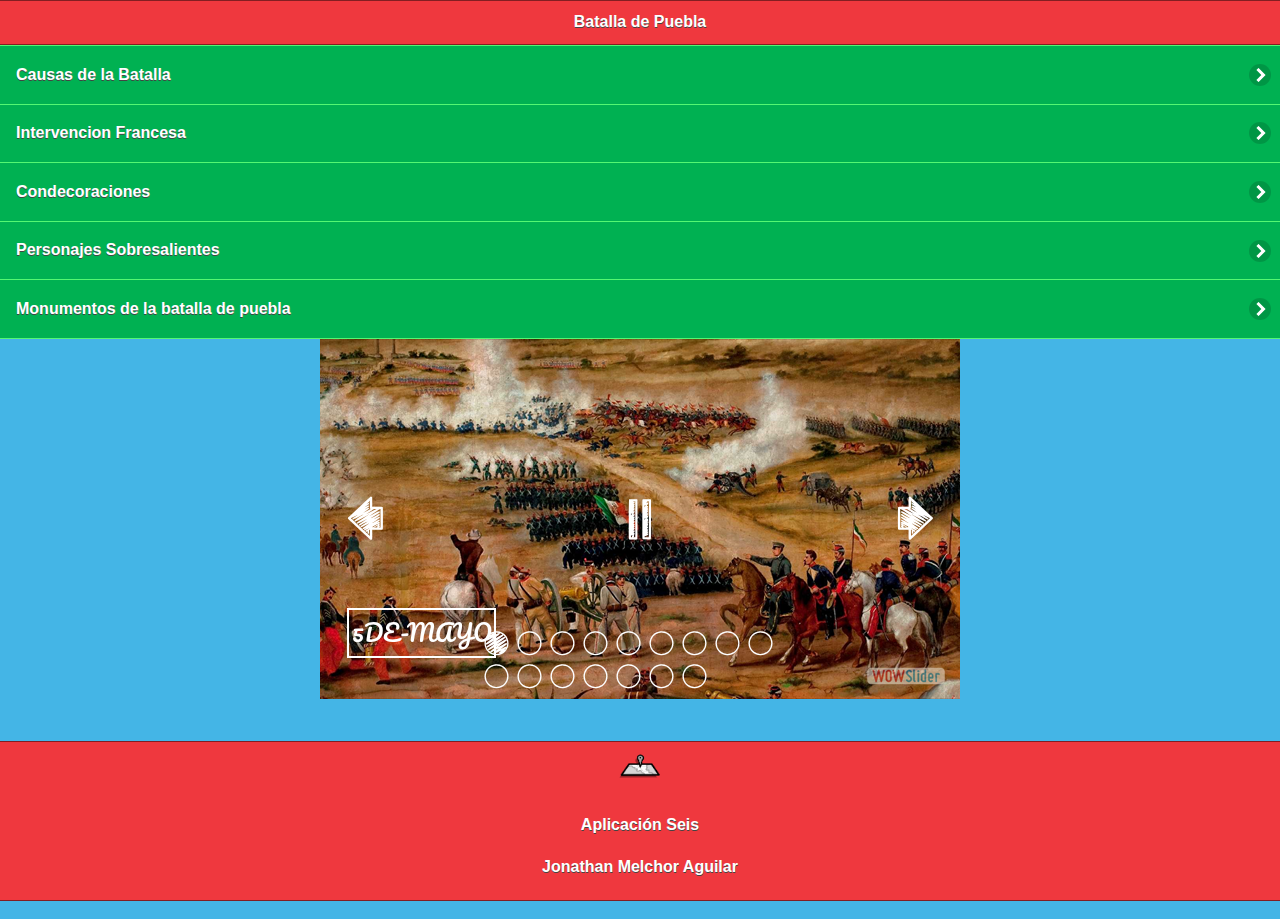
==== index.html @ 1f9f30ce "1subida" ====
<!DOCTYPE html> 
<html>
<head>
<meta charset="utf-8">
<title>Datos del equipo</title>
<!--grupo CSS-->
<link rel="stylesheet" href="css/tema-app6.min.css"/>
<link rel="stylesheet" href="css/jquery.mobile.icons-1.4.5.min.css"/>
<link rel="stylesheet" href="css/jquery.mobile.structure-1.4.5.min.css"/>

<!--grupo JavaScript-->
<script src="js/jquery-1.11.2.min.js"></script>
<script src="js/jquery.mobile-1.4.5.min.js"></script>
<script src="js/acciones.js" type="text/javascript"></script>

<script src="phonegap.js"></script><!-- necesario*/ -->
<!-- Start WOWSlider.com HEAD section --> <!-- add to the <head> of your page -->
	<link rel="stylesheet" type="text/css" href="engine1/style.css" />
	<script type="text/javascript" src="engine1/jquery.js"></script>
	<!-- End WOWSlider.com HEAD section-->

<script type="text/javascript">
function MM_swapImgRestore() { //v3.0
  var i,x,a=document.MM_sr; for(i=0;a&&i<a.length&&(x=a[i])&&x.oSrc;i++) x.src=x.oSrc;
}
function MM_preloadImages() { //v3.0
  var d=document; if(d.images){ if(!d.MM_p) d.MM_p=new Array();
    var i,j=d.MM_p.length,a=MM_preloadImages.arguments; for(i=0; i<a.length; i++)
    if (a[i].indexOf("#")!=0){ d.MM_p[j]=new Image; d.MM_p[j++].src=a[i];}}
}

function MM_findObj(n, d) { //v4.01
  var p,i,x;  if(!d) d=document; if((p=n.indexOf("?"))>0&&parent.frames.length) {
    d=parent.frames[n.substring(p+1)].document; n=n.substring(0,p);}
  if(!(x=d[n])&&d.all) x=d.all[n]; for (i=0;!x&&i<d.forms.length;i++) x=d.forms[i][n];
  for(i=0;!x&&d.layers&&i<d.layers.length;i++) x=MM_findObj(n,d.layers[i].document);
  if(!x && d.getElementById) x=d.getElementById(n); return x;
}

function MM_swapImage() { //v3.0
  var i,j=0,x,a=MM_swapImage.arguments; document.MM_sr=new Array; for(i=0;i<(a.length-2);i+=3)
   if ((x=MM_findObj(a[i]))!=null){document.MM_sr[j++]=x; if(!x.oSrc) x.oSrc=x.src; x.src=a[i+2];}
}
</script>
</head> 
<body onLoad="MM_preloadImages('imagenes/monumentozaragoza.png','imagenes/monumentodiaz.png','imagenes/Monumentomiguel.png','imagenes/monumentofelipe.png')"> 

  <div data-role="page"id="Principal" data-theme="a">
    <div data-role="header" data-add-back-btn="true" data-back-btn-text="Regresar"  data-back-btn-theme="a">
     <h1>Batalla de Puebla</h1>
    </div>
    <!--<div data-role="main" class="ui-content">
     <div data-role="collapsible" data-content-theme="false">
       <h1>Foto Perfil</h1>
         <div>
          <p>Esta es  mi imagen de perfil:</p>
         <br> 
      </div>
      <div>
        <img src="imagenes/fotoPerfil.png" width="50%" height="50%">
       </div>
      </div>
      </div>-->
<div>
       <ul data-role="listview" data-theme="a" class="ui-listview ui-group-theme-a">
       <li class="ui-first-child ui-last-child"> 
           <a href="#Pagina1" class="ui-btn ui-btn-icon-right ui-icon-carat-r">
              <h2>Causas de la Batalla</h2>
           </a>
</li>
        <li class="ui-first-child ui-last-child">
           <a href="#Pagina2" class="ui-btn ui-btn-icon-right ui-icon-carat-r">
            <h2>Intervencion Francesa</h2>
       </a>
    </li>
    <li class="ui-first-child ui-last-child">
        <a href="#Pagina3" class="ui-btn ui-btn-icon-right ui-icon-carat-r">
            <h2>Condecoraciones</h2>
      </a>
</li>
      <li class="ui-first-child ui-last-child">
          <a href="#Pagina4" class="ui-btn ui-btn-icon-right ui-icon-carat-r">
           <h2>Personajes Sobresalientes</h2>
       </a>
    </li>
    <li class="ui-first-child ui-last-child">
          <a href="#Pagina5" class="ui-btn ui-btn-icon-right ui-icon-carat-r">
           <h2>Monumentos de la batalla de puebla</h2>
       </a>
    </li>
     </ul>
   </div>
	
<!-- Start WOWSlider.com BODY section --> <!-- add to the <body> of your page -->
<div id="wowslider-container1">
<div class="ws_images"><ul>
		<li><img src="data1/images/5demayo.png" alt="5de-mayo" title="5de-mayo" id="wows1_0"/></li>
		<li><img src="data1/images/5demayo_0.png" alt="5-de-Mayo" title="5-de-Mayo" id="wows1_1"/></li>
		<li><img src="data1/images/batalladepuebla5mayo.png" alt="batalla-de-puebla-5-mayo" title="batalla-de-puebla-5-mayo" id="wows1_2"/></li>
		<li><img src="data1/images/condecoracion.png" alt="Condecoracion" title="Condecoracion" id="wows1_3"/></li>
		<li><img src="data1/images/felipe.png" alt="Felipe" title="Felipe" id="wows1_4"/></li>
		<li><img src="data1/images/historiadelabatalladepuebla.png" alt="historia-de-la-batalla-de-puebla" title="historia-de-la-batalla-de-puebla" id="wows1_5"/></li>
		<li><img src="data1/images/ignacio_zaragoza1.png" alt="Ignacio_Zaragoza1" title="Ignacio_Zaragoza1" id="wows1_6"/></li>
		<li><img src="data1/images/images.png" alt="images" title="images" id="wows1_7"/></li>
		<li><img src="data1/images/mayo5a.png" alt="Mayo5a" title="Mayo5a" id="wows1_8"/></li>
		<li><img src="data1/images/miguel_negrete.png" alt="Miguel_Negrete" title="Miguel_Negrete" id="wows1_9"/></li>
		<li><img src="data1/images/monumentodiaz.png" alt="monumentodiaz" title="monumentodiaz" id="wows1_10"/></li>
		<li><img src="data1/images/monumentofelipe.png" alt="monumentofelipe" title="monumentofelipe" id="wows1_11"/></li>
		<li><img src="data1/images/monumentomiguel.png" alt="Monumentomiguel" title="Monumentomiguel" id="wows1_12"/></li>
		<li><img src="data1/images/monumentozaragoza.png" alt="monumentozaragoza" title="monumentozaragoza" id="wows1_13"/></li>
		<li><a href="http://wowslider.net"><img src="data1/images/porfirio_diaz.png" alt="jquery slideshow" title="Porfirio_Diaz" id="wows1_14"/></a></li>
		<li><img src="data1/images/recurso2.png" alt="recurso2" title="recurso2" id="wows1_15"/></li>
	</ul></div>
	<div class="ws_bullets"><div>
		<a href="#" title="5de-mayo"><span><img src="data1/tooltips/5demayo.png" alt="5de-mayo"/>1</span></a>
		<a href="#" title="5-de-Mayo"><span><img src="data1/tooltips/5demayo_0.png" alt="5-de-Mayo"/>2</span></a>
		<a href="#" title="batalla-de-puebla-5-mayo"><span><img src="data1/tooltips/batalladepuebla5mayo.png" alt="batalla-de-puebla-5-mayo"/>3</span></a>
		<a href="#" title="Condecoracion"><span><img src="data1/tooltips/condecoracion.png" alt="Condecoracion"/>4</span></a>
		<a href="#" title="Felipe"><span><img src="data1/tooltips/felipe.png" alt="Felipe"/>5</span></a>
		<a href="#" title="historia-de-la-batalla-de-puebla"><span><img src="data1/tooltips/historiadelabatalladepuebla.png" alt="historia-de-la-batalla-de-puebla"/>6</span></a>
		<a href="#" title="Ignacio_Zaragoza1"><span><img src="data1/tooltips/ignacio_zaragoza1.png" alt="Ignacio_Zaragoza1"/>7</span></a>
		<a href="#" title="images"><span><img src="data1/tooltips/images.png" alt="images"/>8</span></a>
		<a href="#" title="Mayo5a"><span><img src="data1/tooltips/mayo5a.png" alt="Mayo5a"/>9</span></a>
		<a href="#" title="Miguel_Negrete"><span><img src="data1/tooltips/miguel_negrete.png" alt="Miguel_Negrete"/>10</span></a>
		<a href="#" title="monumentodiaz"><span><img src="data1/tooltips/monumentodiaz.png" alt="monumentodiaz"/>11</span></a>
		<a href="#" title="monumentofelipe"><span><img src="data1/tooltips/monumentofelipe.png" alt="monumentofelipe"/>12</span></a>
		<a href="#" title="Monumentomiguel"><span><img src="data1/tooltips/monumentomiguel.png" alt="Monumentomiguel"/>13</span></a>
		<a href="#" title="monumentozaragoza"><span><img src="data1/tooltips/monumentozaragoza.png" alt="monumentozaragoza"/>14</span></a>
		<a href="#" title="Porfirio_Diaz"><span><img src="data1/tooltips/porfirio_diaz.png" alt="Porfirio_Diaz"/>15</span></a>
		<a href="#" title="recurso2"><span><img src="data1/tooltips/recurso2.png" alt="recurso2"/>16</span></a>
	</div></div><div class="ws_script" style="position:absolute;left:-99%"><a href="http://wowslider.com">wowslider.com</a> by WOWSlider.com v8.7</div>

<div class="ws_shadow"></div>
</div>	
<script type="text/javascript" src="engine1/wowslider.js"></script>
<script type="text/javascript" src="engine1/script.js"></script>
<!-- End WOWSlider.com BODY section -->

    
   <div data-role="footer" align="center" data-theme="a" data-position="fixed">
      <div>
        <img src="imagenes/recurso2.png" width="46" height="46">
      </div>
      <div>
         <h4>Aplicación Seis</h4>
         <h4>Jonathan Melchor Aguilar</h4>
     </div>
</div>
      </div>
<div data-role="page" id="Pagina1" data-add-back-btn="true" data-theme="a">
        <div  data-role="header" data-add-back-btn="true" data-back-btn-text="Regresar" data-back-btn-theme="a">
         <h1>Causas de la Batalla</h1>  
       </div>
       <div data-role="content" aling="center"> 
        <div>
          <div><h3>En mayo de 1861, el presidente Benito Juárez anunció la suspensión de los pagos de deuda la mexicana. Como consecuencia, los acreedores que eran Francia, Inglaterra y España firmaron la conocida Convención de Londres por la cual se comprometían enviar contingentes militares hacia el territorio mexicano con el fin hacer valer los derechos como acreedores.</p>
          <p>En diciembre del mismo año, llegaron al puerto de Veracruz los primeros militares mientras que en enero de 1862 arribaron las tropas inglesas y francesas. Una vez en el país, los representantes de los tres países acreedores enviaron un ultimátum al gobierno de México exigiéndole el pago de las deudas ya que de lo contrario invadirían el país. Juárez, al ver que la invasión era un riesgo evidente, solicitó negociar para llegar a un acuerdo amistoso al tiempo que derogó el decreto que llevó a los países acreedores a iniciar acciones militares.</p>
          <p>El presidente Juárez viendo la posibilidad de una invasión militar a la Ciudad de México ordenó la fortificación de Puebla al mismo tiempo que creó una nueva unidad militar conocida como Ejército de Oriente. Esta en un principio estuvo bajo las órdenes de José López Uraga pero debido a su mal desempeño el mando recayó en las manos del hasta entonces Ministro de Guerra, Zaragoza. Él tuvo la tarea de organizar las fuerzas, que sumaban unos 10.000 hombres, para repeler el ataque del ejército francés.</div></h3></p>
          <div data-role="main" class="ui-content" align="center">
    <div style="width:40%;">
       <ul data-role="controlgroup" data-type="vertical" data-theme="a">
       <li class="ui-first-child ui-last-child"> 
           <a href="https://webadictos.com/2017/05/04/historia-de-la-batalla-de-puebla-5-mayo/" target="_self" data-role="button">
           <h4>Mas información</h4>
           </a>
        </li>
        </ul>
       </div>
      </div>       
           </div>
        </div>
        <div data-role="footer" data-theme="a" data-position="fixed">
         <h4>Aplicación seis,JMA</h4>
      </div>
      </div>
     

<div data-role="page"id="Pagina2" data-add-back-btn="true" data-theme="a">
        <div  data-role="header" data-add-back-btn="true" data-back-btn-text="Regresar" data-back-btn-theme="a">
         <h1>Intervencion Francesa</h1>  
       </div>
       <div data-role="content" aling="center"> 
        <div>
          <h4><p>El día 5 de marzo, a pesar que las negociaciones continuaban, llegó a Veracruz un contingente francés que bajo el mando de Latrille se dirigió hacia Tehuacán. A estas fuerzas, se le unieron las del general conservador Juan Nepomuceno Almonte, quien se autoproclamó "jefe supremo de la nación" y reunió tropas conservadoras para apoyar a los franceses.<br>
En abril del mismo año, España e Inglaterra al ver que Francia utilizaba como pretexto la deuda como forma de invadir México para adicionarlo como colonias rompieron la alianza con dicho país y otorgaron una moratoria al gobierno Juarista para el pago de la deuda y retiraron sus tropas del territorio mexicano.
Los intereses meramente invasores de Francia, que contrastaban con los intereses de España e Inglaterra que solo querían llegar a un acuerdo para el cobro de la deuda quedaron en mayor evidencia.</p>
<p>Francia no sólo exigía el pago inmediato de la deuda sino que también buscaba el control absoluto de las aduanas a la vez que deseaba tener poder directo sobre la política económica del país.</p>
<p>A fines de abril, el general francés Lorencez desoyendo los tratados de La Soledad comenzó la campaña de invasión y dirigió sus fuerzas hacia Puebla con el objetivo, de llegar a la Ciudad de México y dominarla.<br>
Los franceses con la moral muy alta, dado que no perdían una contienda bélica desde hacía cerca de 50 años (Waterloo) avanzaron hacia Puebla. Esta gran confianza que se tenían no sólo se debía a sus éxitos militares sino que la organización militar del bando mexicano era muy incipiente además de existir entre ellos, divisiones debido a cuestiones políticas.</p>
<p>Cuando el general Zaragoza tuvo noticias acerca del avance francés, salió de Puebla con 4.000 soldados para hacer frente al enemigo quien ya sostenía algunas escaramuzas con guerrilleros que los hostigaban durante su camino.<br>
El día 28 de abril, tuvo lugar la primera batalla bélica del Ejército de Oriente. El enemigo era una columna de soldados franceses y este encuentro cuya victoria se decantó del lado mexicano sirvió para dar cierta experiencia a las tropas mexicanas. En esta batalla, conocida como Batalla de las Cumbres, fallecieron cerca de 500 franceses y 50 mexicanos. Luego de que el ejército mexicano se retiró los franceses tomaron el control del paso teniendo de esta manera aislado al centro de México.<br>
El día 2 de mayo de 1862 el ejército francés inició la travesía para tomar Puebla. Al conocer esto, Zaragoza llegó a Puebla para organizar la defensa repartiendo sus tropas por las calles desiertas de Puebla debido a que la mayoría de sus pobladores estaba de acuerdo y apoyaba la invasión de Francia.</p>
<p>Luego de organizar al Ejército de Oriente y lograr detener el avance de tropas conservadoras llegó el día de la batalla, el 5 de mayo de 1862. Ese día a las 9:15 de la mañana las tropas francesas se divisaron en el horizonte a las 11:15 se inició la batalla. Este hecho se anunció con cañonazos disparados desde el Fuerte de Guadalupe y por el repique de las campanas de la ciudad.<br>
La batalla fue dura pero cerca de las dos de la tarde la victoria parecía estar ya del lado mexicano. A esto se le sumó una fuerte lluvia que cayó entrada ya la tarde lo cual dificultó aún más la actuación de las tropas mexicanas.<br>
Dado que las fuerzas mexicanas lograron repeler todos los ataques, el ejército francés no tuvo más remedio que retirarse hacia Amozoc.
Los resultados finales de la batalla fueron 476 muertos y 345 heridos para el bando francés mientras que 83 muertos, 250 heridos y 12 desaparecidos para el Ejército de Oriente.<br>
El general Zaragoza falleció el día 5 de septiembre de 1862 a causa de una fiebre tifoidea. Él logró ganar esta importante batalla junto a su ejército al cual arengó diciéndoles que si bien “los franceses eran los primeros soldados del mundo, ellos eran los primeros hijos de México”. Esta motivación hizo efecto sobre sus tropas.<br>
Esta victoria mexicana se debió también en parte al error del general Lorencez al organizar los ataques primero contra Loreto y Guadalupe en lugar de hacerlos contra la ciudad. Otro error que incluso Napoléon III calificó de un gran disparate fue ordenar la colocación de los cañones a dos kilómetros y medio de las fortificaciones. Si bien las balas llegaban, lo hacía sin fuerza. En consecuencia, Lorencez fue apartado de su cargo y sustituido.</p>
</h4>
        </div>
        </div>
        <div data-role="footer" data-theme="a" data-position="fixed">
         <h4>Aplicación seis,JMA</h4>
      </div>
      </div>
     
 
<div data-role="page"id="Pagina3" data-add-back-btn="true" data-theme="a">
        <div  data-role="header" data-add-back-btn="true" data-back-btn-text="Regresar" data-back-btn-theme="a">
           <H1>Condecoraciones</h1>
        </div>
       <div data-role="main" class="ui-content">
     <div>
     <h3><p>El 21 de mayo de 1862 el presidente Juárez publicó el decreto de condecoración a los vencedores de las batallas del 28 de abril en las Cumbres de Acultzingo y del 5 de mayo en Puebla, y ambas se consideraron victorias ante el ejército expedicionario francés.</p>

<p>El 30 de mayo se entregaron a los miembros del Ejército de Oriente los "diplomas de Concurrencia" a las mismas batallas, según lo estipulado en el artículo cuarto del mencionado decreto.</p>

<p>El 29 de noviembre Juárez viajó, acompañado por sus ministros de Guerra, Miguel Blanco Múzquiz, y de Relaciones Exteriores y Gobernación, Juan Antonio de la Fuente, a Puebla para una serie de ceremonias y reconocimientos a los defensores de la ciudad. Se reunió con González Ortega, y finalmente, el 4 de diciembre, en medio de una gran ceremonia en el Fuerte de Guadalupe, hizo entrega formal de las medallas a los vencedores de las batallas del 28 de abril y del 5 de mayo de ese año, y partió al día siguiente a la Ciudad de México. Asimismo, el 2 de marzo de 1863, en vísperas del inicio del Sitio de Puebla, se llevó a cabo una segunda ceremonia en Guadalupe, en la que entregó más medallas.</h3></p>
      </div>
      </div>
        <div data-role="footer" data-theme="a" data-position="fixed">
         <h4>Aplicación dos,JMA</h4>
      </div>
       </div>
       
      
      </div>
         
        
<div data-role="page" id="Pagina4"  data-add-back-btn="true" data-theme="a">
       <div  data-role="header" data-add-back-btn="true" data-back-btn-text="Regresar" data-back-btn-theme="a">
         <h1>Personajes Sobrealientes</h1>
       </div>
        <div data-role="main" class="ui-content">
     <div data-role="collapsible" data-content-theme="false">
       <h1>Ignacio Zaragoza</h1>
         <div>
          <h3>Ignacio Zaragoza nacido en Texas ingreso al ejército y el hico su carrera estaba al mando de un ejército de oriente él estaba compuesto de indígenas que lograron vencer al ejército francés en la batalla de puebla Ignacio Zaragoza muere a la edad de 33 años en la capital.</h3>
         <br>
         <div data-role="main" class="ui-content" align="center">
    <div style="width:40%;">
       <ul data-role="controlgroup" data-type="vertical" data-theme="a">
       <li class="ui-first-child ui-last-child"> 
           <a href="http://www.biografiasyvidas.com/biografia/z/zaragoza.htm" target="_self" data-role="button">
           <h4>Presione para ver Biografia</h4>
           </a>
        </li>
        </ul>
       </div>
      </div> 
      </div>
      <div>
        <p><a href="#" onMouseOut="MM_swapImgRestore()" onMouseOver="MM_swapImage('Image41','','imagenes/monumentozaragoza.png',1)"><img src="imagenes/Ignacio_Zaragoza1.png" width="220" height="246" id="Image41"></a></p>
       </div>
      </div>
      </div>
      
<div data-role="main" class="ui-content">
     <div data-role="collapsible" data-content-theme="false">
       <h1>Porfirio Díaz</h1>
         <div> 
         <h3>José de la Cruz Porfirio Díaz Mori (Oaxaca de Juárez, Oaxaca, 15 de septiembre de 1830 - París, Francia, 2 de julio de 1915) fue un militar mexicano, que ejerció el cargo de presidente de México en siete ocasiones. Antes de asumir la presidencia fue un militar destacado que brilló por su participación en la Segunda Intervención Francesa en México. Combatió en la Batalla de Puebla, el Sitio de Puebla, la Batalla de Miahuatlán y en la Batalla de la Carbonera.</h3>
         <br>
         <div data-role="main" class="ui-content" align="center">
    <div style="width:40%;">
       <ul data-role="controlgroup" data-type="vertical" data-theme="a">
       <li class="ui-first-child ui-last-child"> 
           <a href="http://www.biografiasyvidas.com/biografia/d/diaz_porfirio.htm" target="_self" data-role="button">
           <h4>Presione para ver Biografia</h4>
           </a>
        </li>
        </ul>
       </div>
      </div>
      </div>
      <div><a href="#" onMouseOut="MM_swapImgRestore()" onMouseOver="MM_swapImage('Image46','','imagenes/monumentodiaz.png',1)"><img src="imagenes/Porfirio_Diaz.png" width="220" height="289" id="Image46"></a>
       </div>
      </div>
      </div>
            
              <div data-role="main" class="ui-content">
     <div data-role="collapsible" data-content-theme="false">
       <h1>Miguel Negrete</h1>
         <div>
         <h3>Miguel Negrete Novoa (Tepeaca, Puebla, 8 de mayo de 1824 — Ciudad de México, 5 de enero de 1897) fue un militar mexicano, participó durante las guerras civiles del siglo XIX, así como durante las intervenciones de Estados Unidos y Francia. Fue ministro de Guerra durante la presidencia de Benito Juárez.</h3> 
         <br>
         <div data-role="main" class="ui-content" align="center">
    <div style="width:40%;">
       <ul data-role="controlgroup" data-type="vertical" data-theme="a">
       <li class="ui-first-child ui-last-child"> 
           <a href="http://elblogdepuebla.blogspot.mx/2011/08/miguel-negrete-novoa-biografia-corta.html" target="_self" data-role="button">
           <h4>Presione para ver Biografia</h4>
           </a>
        </li>
        </ul>
       </div>
      </div>
      </div>
      <div><a href="#" onMouseOut="MM_swapImgRestore()" onMouseOver="MM_swapImage('image46','','imagenes/Monumentomiguel.png',1)"><img src="imagenes/Miguel_Negrete.png" width="220" height="293" id="image46"></a>
       </div>
      </div>
      </div>
      
              <div data-role="main" class="ui-content">
     <div data-role="collapsible" data-content-theme="false">
       <h1>Felipe Berriozábal</h1>
         <div> 
         <h3>Felipe Benicio Berriozábal Basabe (Zacatecas, Zacatecas, 23 de agosto de 1829 - Ciudad de México, 9 de enero de 1900) fue un político, militar liberal e ingeniero mexicano. Participó en la Guerra de Reforma. Formó parte de los gobiernos de Benito Juárez y Porfirio Díaz.</h3>
         <br>
         <div data-role="main" class="ui-content" align="center">
    <div style="width:40%;">
       <ul data-role="controlgroup" data-type="vertical" data-theme="a">
       <li class="ui-first-child ui-last-child"> 
           <a href="https://es.wikipedia.org/wiki/Felipe_Berrioz%C3%A1bal" target="_self" data-role="button">
           <h4>Presione para ver Biografia</h4>
           </a>
        </li>
        </ul>
       </div>
      </div>
     </div>
     <div><a href="#" onMouseOut="MM_swapImgRestore()" onMouseOver="MM_swapImage('Image45','','imagenes/monumentofelipe.png',1)"><img src="imagenes/Felipe.png" width="220" height="169" id="Image45"></a>
       </div>
      </div>     
       </div>
       
          <div data-role="footer" data-theme="a" data-position="fixed">
         <h4>Aplicación dos,JMA</h4>
         </div>
</div>
</div>         
        
         <div data-role="page" id="Pagina5"  data-add-back-btn="true" data-theme="a">
           <div  data-role="header" data-add-back-btn="true" data-back-btn-text="Regresar" data-back-btn-theme="a">
           <h1>Monumentos 5 de mayo</h1>
        </div>
          <div data-role="content" aling="center">
            <div>
             <div>
          <h1>Monumento Miguel Negrete:</h1>
         <br> 
      </div>
      
      <div>
        <img src="imagenes/Monumentomiguel.png" width="50%" height="50%">
       </div>
        <h1>Monumento Ignacio Zaragoza:</h1>
         <br> 
      </div>
      <div>
        <img src="imagenes/monumentozaragoza.png" width="50%" height="50%">
       </div>
       
        <h1>Monumento Porfirio Díaz:</h1>
         <br> 
      </div>
      <div>
        <img src="imagenes/monumentodiaz.png" width="50%" height="50%">
       </div>
       
              
         </div>
      <div data-role="footer" data-theme="a" data-position="fixed">
         <h4>Aplicación dos,JMA</h4>
         </div>
        </div>
        </div>
        
   
</body>
</html>
---- css/tema-app6.min.css ----
/*!
* jQuery Mobile 1.4.5
* Git HEAD hash: 68e55e78b292634d3991c795f06f5e37a512decc <> Date: Fri Oct 31 2014 17:33:30 UTC
* http://jquerymobile.com
*
* Copyright 2010, 2014 jQuery Foundation, Inc. and othercontributors
* Released under the MIT license.
* http://jquery.org/license
*
*/


/* Globals */
/* Font
-----------------------------------------------------------------------------------------------------------*/
html {
	font-size: 100%;
}
body,
input,
select,
textarea,
button,
.ui-btn {
	font-size: 1em;
	line-height: 1.3;
	 font-family: sans-serif /*{global-font-family}*/;
}
legend,
.ui-input-text input,
.ui-input-search input {
	color: inherit;
	text-shadow: inherit;
}
/* Form labels (overrides font-weight bold in bars, and mini font-size) */
.ui-mobile label,
div.ui-controlgroup-label {
	font-weight: normal;
	font-size: 16px;
}
/* Separators
-----------------------------------------------------------------------------------------------------------*/
/* Field contain separator (< 28em) */
.ui-field-contain {
	border-bottom-color: #828282;
	border-bottom-color: rgba(0,0,0,.15);
	border-bottom-width: 1px;
	border-bottom-style: solid;
}
/* Table opt-in classes: strokes between each row, and alternating row stripes */
/* Classes table-stroke and table-stripe are deprecated in 1.4. */
.table-stroke thead th,
.table-stripe thead th,
.table-stripe tbody tr:last-child {
	border-bottom: 1px solid #d6d6d6; /* non-RGBA fallback */
	border-bottom: 1px solid rgba(0,0,0,.1);
}
.table-stroke tbody th,
.table-stroke tbody td {
	border-bottom: 1px solid #e6e6e6; /* non-RGBA fallback  */
	border-bottom: 1px solid rgba(0,0,0,.05);
}
.table-stripe.table-stroke tbody tr:last-child th,
.table-stripe.table-stroke tbody tr:last-child td {
	border-bottom: 0;
}
.table-stripe tbody tr:nth-child(odd) td,
.table-stripe tbody tr:nth-child(odd) th {
	background-color: #eeeeee; /* non-RGBA fallback  */
	background-color: rgba(0,0,0,.04);
}
/* Buttons
-----------------------------------------------------------------------------------------------------------*/
.ui-btn,
label.ui-btn {
	font-weight: bold;
	border-width: 1px;
	border-style: solid;
}
.ui-btn {
	text-decoration: none !important;
}
.ui-btn-active {
	cursor: pointer;
}
/* Corner rounding
-----------------------------------------------------------------------------------------------------------*/
/* Class ui-btn-corner-all deprecated in 1.4 */
.ui-corner-all {
	-webkit-border-radius: .6em /*{global-radii-blocks}*/;
	border-radius: .6em /*{global-radii-blocks}*/;
}
/* Buttons */
.ui-btn-corner-all,
.ui-btn.ui-corner-all,
/* Slider track */
.ui-slider-track.ui-corner-all,
/* Flipswitch */
.ui-flipswitch.ui-corner-all,
/* Count bubble */
.ui-li-count {
	-webkit-border-radius: .3125em /*{global-radii-buttons}*/;
	border-radius: .3125em /*{global-radii-buttons}*/;
}
/* Icon-only buttons */
.ui-btn-icon-notext.ui-btn-corner-all,
.ui-btn-icon-notext.ui-corner-all {
	-webkit-border-radius: 1em;
	border-radius: 1em;
}
/* Radius clip workaround for cleaning up corner trapping */
.ui-btn-corner-all,
.ui-corner-all {
	-webkit-background-clip: padding;
	background-clip: padding-box;
}
/* Popup arrow */
.ui-popup.ui-corner-all > .ui-popup-arrow-guide {
	left: .6em /*{global-radii-blocks}*/;
	right: .6em /*{global-radii-blocks}*/;
	top: .6em /*{global-radii-blocks}*/;
	bottom: .6em /*{global-radii-blocks}*/;
}
/* Shadow
-----------------------------------------------------------------------------------------------------------*/
.ui-shadow {
	-webkit-box-shadow: 0 1px 3px /*{global-box-shadow-size}*/ rgba(0,0,0,.2) /*{global-box-shadow-color}*/;
	-moz-box-shadow: 0 1px 3px /*{global-box-shadow-size}*/ rgba(0,0,0,.2) /*{global-box-shadow-color}*/;
	box-shadow: 0 1px 3px /*{global-box-shadow-size}*/ rgba(0,0,0,.2) /*{global-box-shadow-color}*/;
}
.ui-shadow-inset {
	-webkit-box-shadow: inset 0 1px 3px /*{global-box-shadow-size}*/ rgba(0,0,0,.2) /*{global-box-shadow-color}*/;
	-moz-box-shadow: inset 0 1px 3px /*{global-box-shadow-size}*/ rgba(0,0,0,.2) /*{global-box-shadow-color}*/;
	box-shadow: inset 0 1px 3px /*{global-box-shadow-size}*/ rgba(0,0,0,.2) /*{global-box-shadow-color}*/;
}
.ui-overlay-shadow {
	-webkit-box-shadow: 0 0 12px 		rgba(0,0,0,.6);
	-moz-box-shadow: 0 0 12px 			rgba(0,0,0,.6);
	box-shadow: 0 0 12px 				rgba(0,0,0,.6);
}
/* Icons
-----------------------------------------------------------------------------------------------------------*/
.ui-btn-icon-left:after,
.ui-btn-icon-right:after,
.ui-btn-icon-top:after,
.ui-btn-icon-bottom:after,
.ui-btn-icon-notext:after {
	background-color: #666666 /*{global-icon-color}*/;
	background-color: rgba(0,0,0,.15) /*{global-icon-disc}*/;
	background-position: center center;
	background-repeat: no-repeat;
	-webkit-border-radius: 1em;
	border-radius: 1em;
}
/* Alt icons */
.ui-alt-icon.ui-btn:after,
.ui-alt-icon .ui-btn:after,
html .ui-alt-icon.ui-checkbox-off:after,
html .ui-alt-icon.ui-radio-off:after,
html .ui-alt-icon .ui-checkbox-off:after,
html .ui-alt-icon .ui-radio-off:after {
	background-color: #666666 /*{global-icon-color}*/;
	background-color: rgba(0,0,0,.15) /*{global-icon-disc}*/;
}
/* No disc */
.ui-nodisc-icon.ui-btn:after,
.ui-nodisc-icon .ui-btn:after {
	background-color: transparent;
}
/* Icon shadow */
.ui-shadow-icon.ui-btn:after,
.ui-shadow-icon .ui-btn:after {
	-webkit-box-shadow: 0 1px 0 rgba(255,255,255,.3) /*{global-icon-shadow}*/;
	-moz-box-shadow: 0 1px 0 rgba(255,255,255,.3) /*{global-icon-shadow}*/;
	box-shadow: 0 1px 0 rgba(255,255,255,.3) /*{global-icon-shadow}*/;
}
/* Checkbox and radio */
.ui-btn.ui-checkbox-off:after,
.ui-btn.ui-checkbox-on:after,
.ui-btn.ui-radio-off:after,
.ui-btn.ui-radio-on:after {
	display: block;
	width: 18px;
	height: 18px;
	margin: -9px 2px 0 2px;
}
.ui-checkbox-off:after,
.ui-btn.ui-radio-off:after {
	filter: Alpha(Opacity=30);
	opacity: .3;
}
.ui-btn.ui-checkbox-off:after,
.ui-btn.ui-checkbox-on:after {
	-webkit-border-radius: .1875em;
	border-radius: .1875em;
}
.ui-btn.ui-checkbox-off:after {
	background-color: #666;
	background-color: rgba(0,0,0,.3);
}
.ui-radio .ui-btn.ui-radio-on:after {
	background-image: none;
	background-color: #fff;
	width: 8px;
	height: 8px;
	border-width: 5px;
	border-style: solid; 
}
.ui-alt-icon.ui-btn.ui-radio-on:after,
.ui-alt-icon .ui-btn.ui-radio-on:after {
	background-color: #000;
}
/* Loader */
.ui-icon-loading {
	background: url("images/ajax-loader.gif");
	background-size: 2.875em 2.875em;
}.ui-bar-a,.ui-page-theme-a .ui-bar-inherit,html .ui-bar-a .ui-bar-inherit,html .ui-body-a .ui-bar-inherit,html body .ui-group-theme-a .ui-bar-inherit{background-color:#ef383e ;border-color:#831e22 ;color:#ffffff ;text-shadow:0  1px  0  #444444 ;font-weight:bold;}.ui-bar-a{border-width:1px;border-style:solid;}.ui-overlay-a,.ui-page-theme-a,.ui-page-theme-a .ui-panel-wrapper{background-color:#44b5e6 ;border-color:#44b5e6 ;color:#000000 ;text-shadow:0  1px  0  #eeeeee ;}.ui-body-a,.ui-page-theme-a .ui-body-inherit,html .ui-bar-a .ui-body-inherit,html .ui-body-a .ui-body-inherit,html body .ui-group-theme-a .ui-body-inherit,html .ui-panel-page-container-a{background-color:#ffffff ;border-color:#dddddd ;color:#333333 ;text-shadow:0  1px  0  #f3f3f3 ;}.ui-body-a{border-width:1px;border-style:solid;}.ui-page-theme-a a,html .ui-bar-a a,html .ui-body-a a,html body .ui-group-theme-a a{color:#3388cc ;font-weight:bold;}.ui-page-theme-a a:visited,html .ui-bar-a a:visited,html .ui-body-a a:visited,html body .ui-group-theme-a a:visited{   color:#3388cc ;}.ui-page-theme-a a:hover,html .ui-bar-a a:hover,html .ui-body-a a:hover,html body .ui-group-theme-a a:hover{color:#005599 ;}.ui-page-theme-a a:active,html .ui-bar-a a:active,html .ui-body-a a:active,html body .ui-group-theme-a a:active{color:#005599 ;}.ui-page-theme-a .ui-btn,html .ui-bar-a .ui-btn,html .ui-body-a .ui-btn,html body .ui-group-theme-a .ui-btn,html head + body .ui-btn.ui-btn-a,.ui-page-theme-a .ui-btn:visited,html .ui-bar-a .ui-btn:visited,html .ui-body-a .ui-btn:visited,html body .ui-group-theme-a .ui-btn:visited,html head + body .ui-btn.ui-btn-a:visited{background-color:#00b152 ;border-color:#54f772 ;color:#ffffff ;text-shadow:0  1px  0  #444444 ;}.ui-page-theme-a .ui-btn:hover,html .ui-bar-a .ui-btn:hover,html .ui-body-a .ui-btn:hover,html body .ui-group-theme-a .ui-btn:hover,html head + body .ui-btn.ui-btn-a:hover{background-color:#45cb5e ;border-color:#60FF83 ;color:#ffffff ;text-shadow:0  1px  0  #444444 ;}.ui-page-theme-a .ui-btn:active,html .ui-bar-a .ui-btn:active,html .ui-body-a .ui-btn:active,html body .ui-group-theme-a .ui-btn:active,html head + body .ui-btn.ui-btn-a:active{background-color:#45cb5e ;border-color:#256f33 ;color:#ffffff ;text-shadow:0  1px  0  #444444 ;}.ui-page-theme-a .ui-btn.ui-btn-active,html .ui-bar-a .ui-btn.ui-btn-active,html .ui-body-a .ui-btn.ui-btn-active,html body .ui-group-theme-a .ui-btn.ui-btn-active,html head + body .ui-btn.ui-btn-a.ui-btn-active,.ui-page-theme-a .ui-checkbox-on:after,html .ui-bar-a .ui-checkbox-on:after,html .ui-body-a .ui-checkbox-on:after,html body .ui-group-theme-a .ui-checkbox-on:after,.ui-btn.ui-checkbox-on.ui-btn-a:after,.ui-page-theme-a .ui-flipswitch-active,html .ui-bar-a .ui-flipswitch-active,html .ui-body-a .ui-flipswitch-active,html body .ui-group-theme-a .ui-flipswitch-active,html body .ui-flipswitch.ui-bar-a.ui-flipswitch-active,.ui-page-theme-a .ui-slider-track .ui-btn-active,html .ui-bar-a .ui-slider-track .ui-btn-active,html .ui-body-a .ui-slider-track .ui-btn-active,html body .ui-group-theme-a .ui-slider-track .ui-btn-active,html body div.ui-slider-track.ui-body-a .ui-btn-active{background-color:#ffffff ;border-color:#8c8c8c ;color:#000000 ;text-shadow:0  1px  0  #eeeeee ;}.ui-page-theme-a .ui-radio-on:after,html .ui-bar-a .ui-radio-on:after,html .ui-body-a .ui-radio-on:after,html body .ui-group-theme-a .ui-radio-on:after,.ui-btn.ui-radio-on.ui-btn-a:after{border-color:#ffffff ;}.ui-page-theme-a .ui-btn:focus,html .ui-bar-a .ui-btn:focus,html .ui-body-a .ui-btn:focus,html body .ui-group-theme-a .ui-btn:focus,html head + body .ui-btn.ui-btn-a:focus,.ui-page-theme-a .ui-focus,html .ui-bar-a .ui-focus,html .ui-body-a .ui-focus,html body .ui-group-theme-a .ui-focus,html head + body .ui-btn-a.ui-focus,html head + body .ui-body-a.ui-focus{-webkit-box-shadow:0 0 12px #ffffff ;-moz-box-shadow:0 0 12px #ffffff ;box-shadow:0 0 12px #ffffff ;}.ui-bar-b,.ui-page-theme-b .ui-bar-inherit,html .ui-bar-b .ui-bar-inherit,html .ui-body-b .ui-bar-inherit,html body .ui-group-theme-b .ui-bar-inherit{background-color:#ef383e ;border-color:#831e22 ;color:#ffffff ;text-shadow:0  1px  0  #444444 ;font-weight:bold;}.ui-bar-b{border-width:1px;border-style:solid;}.ui-overlay-b,.ui-page-theme-b,.ui-page-theme-b .ui-panel-wrapper{background-color:#52d4ff ;border-color:#52d4ff ;color:#000000 ;text-shadow:0  1px  0  #eeeeee ;}.ui-body-b,.ui-page-theme-b .ui-body-inherit,html .ui-bar-b .ui-body-inherit,html .ui-body-b .ui-body-inherit,html body .ui-group-theme-b .ui-body-inherit,html .ui-panel-page-container-b{background-color:#ffffff ;border-color:#dddddd ;color:#333333 ;text-shadow:0  1px  0  #f3f3f3 ;}.ui-body-b{border-width:1px;border-style:solid;}.ui-page-theme-b a,html .ui-bar-b a,html .ui-body-b a,html body .ui-group-theme-b a{color:#3388cc ;font-weight:bold;}.ui-page-theme-b a:visited,html .ui-bar-b a:visited,html .ui-body-b a:visited,html body .ui-group-theme-b a:visited{   color:#3388cc ;}.ui-page-theme-b a:hover,html .ui-bar-b a:hover,html .ui-body-b a:hover,html body .ui-group-theme-b a:hover{color:#005599 ;}.ui-page-theme-b a:active,html .ui-bar-b a:active,html .ui-body-b a:active,html body .ui-group-theme-b a:active{color:#005599 ;}.ui-page-theme-b .ui-btn,html .ui-bar-b .ui-btn,html .ui-body-b .ui-btn,html body .ui-group-theme-b .ui-btn,html head + body .ui-btn.ui-btn-b,.ui-page-theme-b .ui-btn:visited,html .ui-bar-b .ui-btn:visited,html .ui-body-b .ui-btn:visited,html body .ui-group-theme-b .ui-btn:visited,html head + body .ui-btn.ui-btn-b:visited{background-color:#00b152 ;border-color:#54f772 ;color:#ffffff ;text-shadow:0  1px  0  #444444 ;}.ui-page-theme-b .ui-btn:hover,html .ui-bar-b .ui-btn:hover,html .ui-body-b .ui-btn:hover,html body .ui-group-theme-b .ui-btn:hover,html head + body .ui-btn.ui-btn-b:hover{background-color:#45cb5e ;border-color:#60FF83 ;color:#ffffff ;text-shadow:0  1px  0  #444444 ;}.ui-page-theme-b .ui-btn:active,html .ui-bar-b .ui-btn:active,html .ui-body-b .ui-btn:active,html body .ui-group-theme-b .ui-btn:active,html head + body .ui-btn.ui-btn-b:active{background-color:#45cb5e ;border-color:#256f33 ;color:#ffffff ;text-shadow:0  1px  0  #444444 ;}.ui-page-theme-b .ui-btn.ui-btn-active,html .ui-bar-b .ui-btn.ui-btn-active,html .ui-body-b .ui-btn.ui-btn-active,html body .ui-group-theme-b .ui-btn.ui-btn-active,html head + body .ui-btn.ui-btn-b.ui-btn-active,.ui-page-theme-b .ui-checkbox-on:after,html .ui-bar-b .ui-checkbox-on:after,html .ui-body-b .ui-checkbox-on:after,html body .ui-group-theme-b .ui-checkbox-on:after,.ui-btn.ui-checkbox-on.ui-btn-b:after,.ui-page-theme-b .ui-flipswitch-active,html .ui-bar-b .ui-flipswitch-active,html .ui-body-b .ui-flipswitch-active,html body .ui-group-theme-b .ui-flipswitch-active,html body .ui-flipswitch.ui-bar-b.ui-flipswitch-active,.ui-page-theme-b .ui-slider-track .ui-btn-active,html .ui-bar-b .ui-slider-track .ui-btn-active,html .ui-body-b .ui-slider-track .ui-btn-active,html body .ui-group-theme-b .ui-slider-track .ui-btn-active,html body div.ui-slider-track.ui-body-b .ui-btn-active{background-color:#3388cc ;border-color:#3388cc ;color:#ffffff ;text-shadow:0  1px  0  #005599 ;}.ui-page-theme-b .ui-radio-on:after,html .ui-bar-b .ui-radio-on:after,html .ui-body-b .ui-radio-on:after,html body .ui-group-theme-b .ui-radio-on:after,.ui-btn.ui-radio-on.ui-btn-b:after{border-color:#3388cc ;}.ui-page-theme-b .ui-btn:focus,html .ui-bar-b .ui-btn:focus,html .ui-body-b .ui-btn:focus,html body .ui-group-theme-b .ui-btn:focus,html head + body .ui-btn.ui-btn-b:focus,.ui-page-theme-b .ui-focus,html .ui-bar-b .ui-focus,html .ui-body-b .ui-focus,html body .ui-group-theme-b .ui-focus,html head + body .ui-btn-b.ui-focus,html head + body .ui-body-b.ui-focus{-webkit-box-shadow:0 0 12px #3388cc ;-moz-box-shadow:0 0 12px #3388cc ;box-shadow:0 0 12px #3388cc ;}.ui-bar-c,.ui-page-theme-c .ui-bar-inherit,html .ui-bar-c .ui-bar-inherit,html .ui-body-c .ui-bar-inherit,html body .ui-group-theme-c .ui-bar-inherit{background-color:#e9e9e9 ;border-color:#dddddd ;color:#333333 ;text-shadow:0  1px  0  #eeeeee ;font-weight:bold;}.ui-bar-c{border-width:1px;border-style:solid;}.ui-overlay-c,.ui-page-theme-c,.ui-page-theme-c .ui-panel-wrapper{background-color:#f9f9f9 ;border-color:#bbbbbb ;color:#333333 ;text-shadow:0  1px  0  #f3f3f3 ;}.ui-body-c,.ui-page-theme-c .ui-body-inherit,html .ui-bar-c .ui-body-inherit,html .ui-body-c .ui-body-inherit,html body .ui-group-theme-c .ui-body-inherit,html .ui-panel-page-container-c{background-color:#ffffff ;border-color:#dddddd ;color:#333333 ;text-shadow:0  1px  0  #f3f3f3 ;}.ui-body-c{border-width:1px;border-style:solid;}.ui-page-theme-c a,html .ui-bar-c a,html .ui-body-c a,html body .ui-group-theme-c a{color:#3388cc ;font-weight:bold;}.ui-page-theme-c a:visited,html .ui-bar-c a:visited,html .ui-body-c a:visited,html body .ui-group-theme-c a:visited{   color:#3388cc ;}.ui-page-theme-c a:hover,html .ui-bar-c a:hover,html .ui-body-c a:hover,html body .ui-group-theme-c a:hover{color:#005599 ;}.ui-page-theme-c a:active,html .ui-bar-c a:active,html .ui-body-c a:active,html body .ui-group-theme-c a:active{color:#005599 ;}.ui-page-theme-c .ui-btn,html .ui-bar-c .ui-btn,html .ui-body-c .ui-btn,html body .ui-group-theme-c .ui-btn,html head + body .ui-btn.ui-btn-c,.ui-page-theme-c .ui-btn:visited,html .ui-bar-c .ui-btn:visited,html .ui-body-c .ui-btn:visited,html body .ui-group-theme-c .ui-btn:visited,html head + body .ui-btn.ui-btn-c:visited{background-color:#f6f6f6 ;border-color:#dddddd ;color:#333333 ;text-shadow:0  1px  0  #f3f3f3 ;}.ui-page-theme-c .ui-btn:hover,html .ui-bar-c .ui-btn:hover,html .ui-body-c .ui-btn:hover,html body .ui-group-theme-c .ui-btn:hover,html head + body .ui-btn.ui-btn-c:hover{background-color:#ededed ;border-color:#dddddd ;color:#333333 ;text-shadow:0  1px  0  #f3f3f3 ;}.ui-page-theme-c .ui-btn:active,html .ui-bar-c .ui-btn:active,html .ui-body-c .ui-btn:active,html body .ui-group-theme-c .ui-btn:active,html head + body .ui-btn.ui-btn-c:active{background-color:#e8e8e8 ;border-color:#dddddd ;color:#333333 ;text-shadow:0  1px  0  #f3f3f3 ;}.ui-page-theme-c .ui-btn.ui-btn-active,html .ui-bar-c .ui-btn.ui-btn-active,html .ui-body-c .ui-btn.ui-btn-active,html body .ui-group-theme-c .ui-btn.ui-btn-active,html head + body .ui-btn.ui-btn-c.ui-btn-active,.ui-page-theme-c .ui-checkbox-on:after,html .ui-bar-c .ui-checkbox-on:after,html .ui-body-c .ui-checkbox-on:after,html body .ui-group-theme-c .ui-checkbox-on:after,.ui-btn.ui-checkbox-on.ui-btn-c:after,.ui-page-theme-c .ui-flipswitch-active,html .ui-bar-c .ui-flipswitch-active,html .ui-body-c .ui-flipswitch-active,html body .ui-group-theme-c .ui-flipswitch-active,html body .ui-flipswitch.ui-bar-c.ui-flipswitch-active,.ui-page-theme-c .ui-slider-track .ui-btn-active,html .ui-bar-c .ui-slider-track .ui-btn-active,html .ui-body-c .ui-slider-track .ui-btn-active,html body .ui-group-theme-c .ui-slider-track .ui-btn-active,html body div.ui-slider-track.ui-body-c .ui-btn-active{background-color:#3388cc ;border-color:#3388cc ;color:#ffffff ;text-shadow:0  1px  0  #005599 ;}.ui-page-theme-c .ui-radio-on:after,html .ui-bar-c .ui-radio-on:after,html .ui-body-c .ui-radio-on:after,html body .ui-group-theme-c .ui-radio-on:after,.ui-btn.ui-radio-on.ui-btn-c:after{border-color:#3388cc ;}.ui-page-theme-c .ui-btn:focus,html .ui-bar-c .ui-btn:focus,html .ui-body-c .ui-btn:focus,html body .ui-group-theme-c .ui-btn:focus,html head + body .ui-btn.ui-btn-c:focus,.ui-page-theme-c .ui-focus,html .ui-bar-c .ui-focus,html .ui-body-c .ui-focus,html body .ui-group-theme-c .ui-focus,html head + body .ui-btn-c.ui-focus,html head + body .ui-body-c.ui-focus{-webkit-box-shadow:0 0 12px #3388cc ;-moz-box-shadow:0 0 12px #3388cc ;box-shadow:0 0 12px #3388cc ;}.ui-disabled,.ui-state-disabled,button[disabled],.ui-select .ui-btn.ui-state-disabled{filter:Alpha(Opacity=30);opacity:.3;cursor:default !important;pointer-events:none;}.ui-btn:focus,.ui-btn.ui-focus{outline:0;}.ui-noboxshadow .ui-shadow,.ui-noboxshadow .ui-shadow-inset,.ui-noboxshadow .ui-overlay-shadow,.ui-noboxshadow .ui-shadow-icon.ui-btn:after,.ui-noboxshadow .ui-shadow-icon .ui-btn:after,.ui-noboxshadow .ui-focus,.ui-noboxshadow .ui-btn:focus,.ui-noboxshadow  input:focus,.ui-noboxshadow .ui-panel{-webkit-box-shadow:none !important;-moz-box-shadow:none !important;box-shadow:none !important;}.ui-noboxshadow .ui-btn:focus,.ui-noboxshadow .ui-focus{outline-width:1px;outline-style:auto;}
---- engine1/style.css ----
/*
 *	generated by WOW Slider 8.7
 *	template Cursive
 */
@import url(https://fonts.googleapis.com/css?family=Pacifico);
@font-face {
  font-family: 'ws-ctrl-cursive';
  src: url('ws-ctrl-cursive.eot');
  src: url('ws-ctrl-cursive.eot#iefix') format('embedded-opentype'),
       url('ws-ctrl-cursive.svg#ws-ctrl-cursive') format('svg');
  font-weight: normal;
  font-style: normal;
}
@font-face {
  font-family: 'ws-ctrl-cursive';
  src: url('[data-uri]') format('woff'),
       url('[data-uri]') format('truetype');
}
#wowslider-container1 { 
	display: table;
	zoom: 1; 
	position: relative;
	width: 100%;
	max-width: 640px;
	max-height:360px;
	margin:0px auto 0px;
	z-index:90;
	text-align:left; /* reset align=center */
	font-size: 10px;
	text-shadow: none; /* fix some user styles */

	/* reset box-sizing (to boostrap friendly) */
	-webkit-box-sizing: content-box;
	-moz-box-sizing: content-box;
	box-sizing: content-box; 
}
* html #wowslider-container1{ width:640px }
#wowslider-container1 .ws_images ul{
	position:relative;
	width: 10000%; 
	height:100%;
	left:0;
	list-style:none;
	margin:0;
	padding:0;
	border-spacing:0;
	overflow: visible;
	/*table-layout:fixed;*/
}
#wowslider-container1 .ws_images ul li{
	position: relative;
	width:1%;
	height:100%;
	line-height:0; /*opera*/
	overflow: hidden;
	float:left;
	/*font-size:0;*/
	padding:0 0 0 0 !important;
	margin:0 0 0 0 !important;
}

#wowslider-container1 .ws_images{
	position: relative;
	left:0;
	top:0;
	height:100%;
	max-height:360px;
	max-width: 640px;
	vertical-align: top;
	border:none;
	overflow: hidden;
}
#wowslider-container1 .ws_images ul a{
	width:100%;
	height:100%;
	max-height:360px;
	display:block;
	color:transparent;
}
#wowslider-container1 img{
	max-width: none !important;
}
#wowslider-container1 .ws_images .ws_list img,
#wowslider-container1 .ws_images > div > img{
	width:100%;
	border:none 0;
	max-width: none;
	padding:0;
	margin:0;
}
#wowslider-container1 .ws_images > div > img {
	max-height:360px;
}

#wowslider-container1 .ws_images iframe {
	position: absolute;
	z-index: -1;
}

#wowslider-container1 .ws-title > div {
	display: inline-block !important;
}

#wowslider-container1 a{ 
	text-decoration: none; 
	outline: none; 
	border: none; 
}

#wowslider-container1  .ws_bullets { 
	float: left;
	position:absolute;
	z-index:70;
}
#wowslider-container1  .ws_bullets div{
	position:relative;
	float:left;
	font-size: 0px;
}
/* compatibility with Joomla styles */
#wowslider-container1  .ws_bullets a {
	line-height: 0;
}

#wowslider-container1  .ws_script{
	display:none;
}
#wowslider-container1 sound, 
#wowslider-container1 object{
	position:absolute;
}

/* prevent some of users reset styles */
#wowslider-container1 .ws_effect {
	position: static;
	width: 100%;
	height: 100%;
}

#wowslider-container1 .ws_photoItem {
	border: 2em solid #fff;
	margin-left: -2em;
	margin-top: -2em;
}
#wowslider-container1 .ws_cube_side {
	background: #A6A5A9;
}


#wowslider-container1.ws_gestures {
	cursor: -webkit-grab;
	cursor: -moz-grab;
	cursor: url("[data-uri]"), move;
}
#wowslider-container1.ws_gestures.ws_grabbing {
	cursor: -webkit-grabbing;
	cursor: -moz-grabbing;
	cursor: url("[data-uri]"), move;
}

/* hide controls when video start play */
#wowslider-container1.ws_video_playing .ws_bullets,
#wowslider-container1.ws_video_playing .ws_fullscreen,
#wowslider-container1.ws_video_playing .ws_next,
#wowslider-container1.ws_video_playing .ws_prev {
	display: none;
}


/* youtube/vimeo buttons */
#wowslider-container1 .ws_video_btn {
	position: absolute;
	display: none;
	cursor: pointer;
	top: 0;
	left: 0;
	width: 100%;
	height: 100%;
	z-index: 55;
}
#wowslider-container1 .ws_video_btn.ws_youtube,
#wowslider-container1 .ws_video_btn.ws_vimeo {
	display: block;
}
#wowslider-container1 .ws_video_btn div {
	position: absolute;
	background-image: url(./playvideo.png);
	background-size: 200%;
	top: 50%;
	left: 50%;
	width: 7em;
	height: 5em;
	margin-left: -3.5em;
	margin-top: -2.5em;
}
#wowslider-container1 .ws_video_btn.ws_youtube div {
	background-position: 0 0;
}
#wowslider-container1 .ws_video_btn.ws_youtube:hover div {
	background-position: 100% 0;
}
#wowslider-container1 .ws_video_btn.ws_vimeo div {
	background-position: 0 100%;
}
#wowslider-container1 .ws_video_btn.ws_vimeo:hover div {
	background-position: 100% 100%;
}

#wowslider-container1 .ws_playpause.ws_hide {
	display: none !important;
}

#wowslider-container1 .ws_bullets a {
	position:relative;
	display: inline-block;
	margin: 4px;
	width: 25px;
	height: 25px;
	
	-webkit-transition: all 0.3s;
	transition: all 0.3s;
}
#wowslider-container1 .ws_bullets a:after {
	font: 25px "ws-ctrl-cursive";
	content:'\e804';
	display: block;
	text-align: left;
	color: #fff;
	
	-webkit-transition: color .4s ease;
  	transition: color .4s ease;
}
#wowslider-container1 .ws_bullets a.ws_selbull:after,
#wowslider-container1 .ws_bullets a:hover:after {
	content:'\e805';
}


#wowslider-container1 a.ws_next,
#wowslider-container1 a.ws_prev {
	font: 4.5em "ws-ctrl-cursive";
	z-index:60;
	color: #fff;
	overflow: hidden;
	width: 2em;
	height: 2em;
	margin-top:-1em;

	-webkit-transition: color .25s ease-in-out;
  	transition: color .25s ease-in-out;
}
#wowslider-container1 a.ws_next {
	position:absolute;
	top:50%;
	right: 0;
}
#wowslider-container1 a.ws_prev {
	position:absolute;
	top:50%;
	left: 0;
}
#wowslider-container1 a.ws_next:after,
#wowslider-container1 a.ws_prev:after {
	display: block;
	text-align: center;
	line-height: 2em;	
	line-height: 2.1em\9; /* ie9 hack */
	
	-webkit-transition: color .4s ease;
  	transition: color .4s ease;
}
/* IE10+ hacks */
_:-ms-input-placeholder, :root #wowslider-container1 a.ws_next:after {line-height: 2.1em;}
_:-ms-input-placeholder, :root #wowslider-container1 a.ws_prev:after {line-height: 2.1em;}
#wowslider-container1 a.ws_next:after{
	content:'\e801';
}
#wowslider-container1 a.ws_prev:after{
	content:'\e800';
}

/*playpause*/
#wowslider-container1 .ws_playpause {
	position:absolute;
	top:50%;
	left: 50%;
	font: 4.2em "ws-ctrl-cursive";
	color: #fff;
	z-index: 59;
	text-decoration: none;
	margin-top: -1.15em;
	margin-left: -1.15em;
	width: 2.3em;
	height: 2.3em;
	overflow: hidden;
	
	-webkit-transition: color .25s ease-in-out;
  	transition: color .25s ease-in-out;
}
#wowslider-container1 .ws_playpause:after{
	display: block;
	text-align: center;
	line-height: 2.3em;
	line-height: 2.4em\9; /* ie9 hack */
	
	-webkit-transition: color .4s ease;
  	transition: color .4s ease;
}
/* IE10+ hacks */
_:-ms-input-placeholder, :root #wowslider-container1 .ws_playpause:after {line-height: 2.4em;}
#wowslider-container1 .ws_pause:after {
	content: '\e803';
}
#wowslider-container1 .ws_play:after {
	content: '\e802';
}/* bottom center */
#wowslider-container1  .ws_bullets {
	bottom:7px;
	left:50%;
}
#wowslider-container1  .ws_bullets div{
	left:-50%;
}
#wowslider-container1 .ws_bulframe span{
	visibility: visible;
	opacity: 1;
	position: absolute;
	width: 0; 
	height: 0; 
	border-left: 7px solid transparent;
	border-right: 7px solid transparent;
	border-top: 7px solid #fff;

	bottom:-8px;
	margin-left:-7px;
	left:43px;
}#wowslider-container1 .ws-title{
	position: absolute;	
	font: 1.3em 'Pacifico', cursive;
	margin-right:10em;
	margin-left: 2em;
	z-index: 50;
    color: #fff;
	left: 0;
	background: none;
	padding: 0.1em;
	bottom: 40px;
	top: auto;
	opacity: 1;
}
#wowslider-container1 .ws-title div,#wowslider-container1 .ws-title span{
	display:inline-block;
	padding: 0.1em;
	text-transform: uppercase;	
}
#wowslider-container1 .ws-title div{
	display:block;
	margin-top:0.5em;
	font-size: 1.1em;
	padding: 0.1em;
	border: 2px solid #fff;
}
#wowslider-container1 .ws-title span{
	font-size: 1.8em;
	border: 2px solid #fff;
}#wowslider-container1 .ws_images > ul{
	animation: wsBasic 64s infinite;
	-moz-animation: wsBasic 64s infinite;
	-webkit-animation: wsBasic 64s infinite;
}
@keyframes wsBasic{0%{left:-0%} 3.13%{left:-0%} 6.25%{left:-100%} 9.38%{left:-100%} 12.5%{left:-200%} 15.63%{left:-200%} 18.75%{left:-300%} 21.88%{left:-300%} 25%{left:-400%} 28.13%{left:-400%} 31.25%{left:-500%} 34.38%{left:-500%} 37.5%{left:-600%} 40.63%{left:-600%} 43.75%{left:-700%} 46.88%{left:-700%} 50%{left:-800%} 53.13%{left:-800%} 56.25%{left:-900%} 59.38%{left:-900%} 62.5%{left:-1000%} 65.63%{left:-1000%} 68.75%{left:-1100%} 71.88%{left:-1100%} 75%{left:-1200%} 78.13%{left:-1200%} 81.25%{left:-1300%} 84.38%{left:-1300%} 87.5%{left:-1400%} 90.63%{left:-1400%} 93.75%{left:-1500%} 96.88%{left:-1500%} }
@-moz-keyframes wsBasic{0%{left:-0%} 3.13%{left:-0%} 6.25%{left:-100%} 9.38%{left:-100%} 12.5%{left:-200%} 15.63%{left:-200%} 18.75%{left:-300%} 21.88%{left:-300%} 25%{left:-400%} 28.13%{left:-400%} 31.25%{left:-500%} 34.38%{left:-500%} 37.5%{left:-600%} 40.63%{left:-600%} 43.75%{left:-700%} 46.88%{left:-700%} 50%{left:-800%} 53.13%{left:-800%} 56.25%{left:-900%} 59.38%{left:-900%} 62.5%{left:-1000%} 65.63%{left:-1000%} 68.75%{left:-1100%} 71.88%{left:-1100%} 75%{left:-1200%} 78.13%{left:-1200%} 81.25%{left:-1300%} 84.38%{left:-1300%} 87.5%{left:-1400%} 90.63%{left:-1400%} 93.75%{left:-1500%} 96.88%{left:-1500%} }
@-webkit-keyframes wsBasic{0%{left:-0%} 3.13%{left:-0%} 6.25%{left:-100%} 9.38%{left:-100%} 12.5%{left:-200%} 15.63%{left:-200%} 18.75%{left:-300%} 21.88%{left:-300%} 25%{left:-400%} 28.13%{left:-400%} 31.25%{left:-500%} 34.38%{left:-500%} 37.5%{left:-600%} 40.63%{left:-600%} 43.75%{left:-700%} 46.88%{left:-700%} 50%{left:-800%} 53.13%{left:-800%} 56.25%{left:-900%} 59.38%{left:-900%} 62.5%{left:-1000%} 65.63%{left:-1000%} 68.75%{left:-1100%} 71.88%{left:-1100%} 75%{left:-1200%} 78.13%{left:-1200%} 81.25%{left:-1300%} 84.38%{left:-1300%} 87.5%{left:-1400%} 90.63%{left:-1400%} 93.75%{left:-1500%} 96.88%{left:-1500%} }

#wowslider-container1 .ws_bullets  a img{
	text-indent:0;
	display:block;
	bottom:15px;
	left:-43px;
	visibility:hidden;
	position:absolute;
    border: 1px solid #fff;
	max-width:none;
}
#wowslider-container1 .ws_bullets a:hover img{
	visibility:visible;
}

#wowslider-container1 .ws_bulframe div div{
	height:48px;
	overflow:visible;
	position:relative;
}
#wowslider-container1 .ws_bulframe div {
	left:0;
	overflow:hidden;
	position:relative;
	width:85px;
	background-color:#fff;
}
#wowslider-container1  .ws_bullets .ws_bulframe{
	display:none;
	bottom:34px;
	margin-left:10px;
	overflow:visible;
	position:absolute;
	cursor:pointer;
    border: 2px solid #fff;
}#wowslider-container1 .ws_bulframe div div{
	height: auto;
}

@media all and (max-width:760px) {
	#wowslider-container1 .ws_fullscreen {
		display: block;
	}
}
@media all and (max-width:400px){
	#wowslider-container1 .ws_controls,
	#wowslider-container1 .ws_bullets,
	#wowslider-container1 .ws_thumbs{
		display: none
	}
}
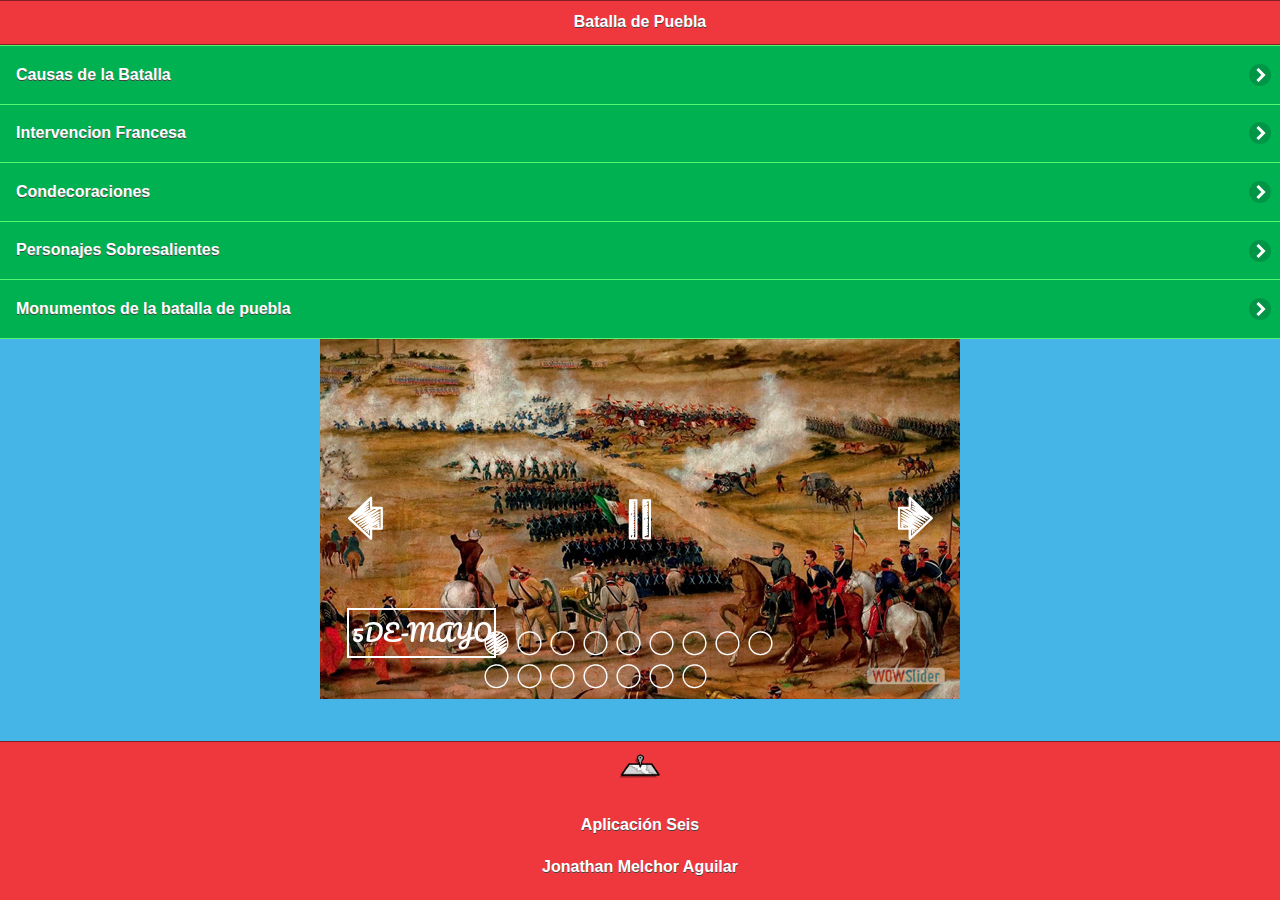
==== commit dcb3032f: "2subida" ====
--- a/index.html
+++ b/index.html
@@ -357,9 +357,7 @@
       <div>
         <img src="imagenes/monumentodiaz.png" width="50%" height="50%">
        </div>
-       
-              
-         </div>
+
       <div data-role="footer" data-theme="a" data-position="fixed">
          <h4>Aplicación dos,JMA</h4>
          </div>
